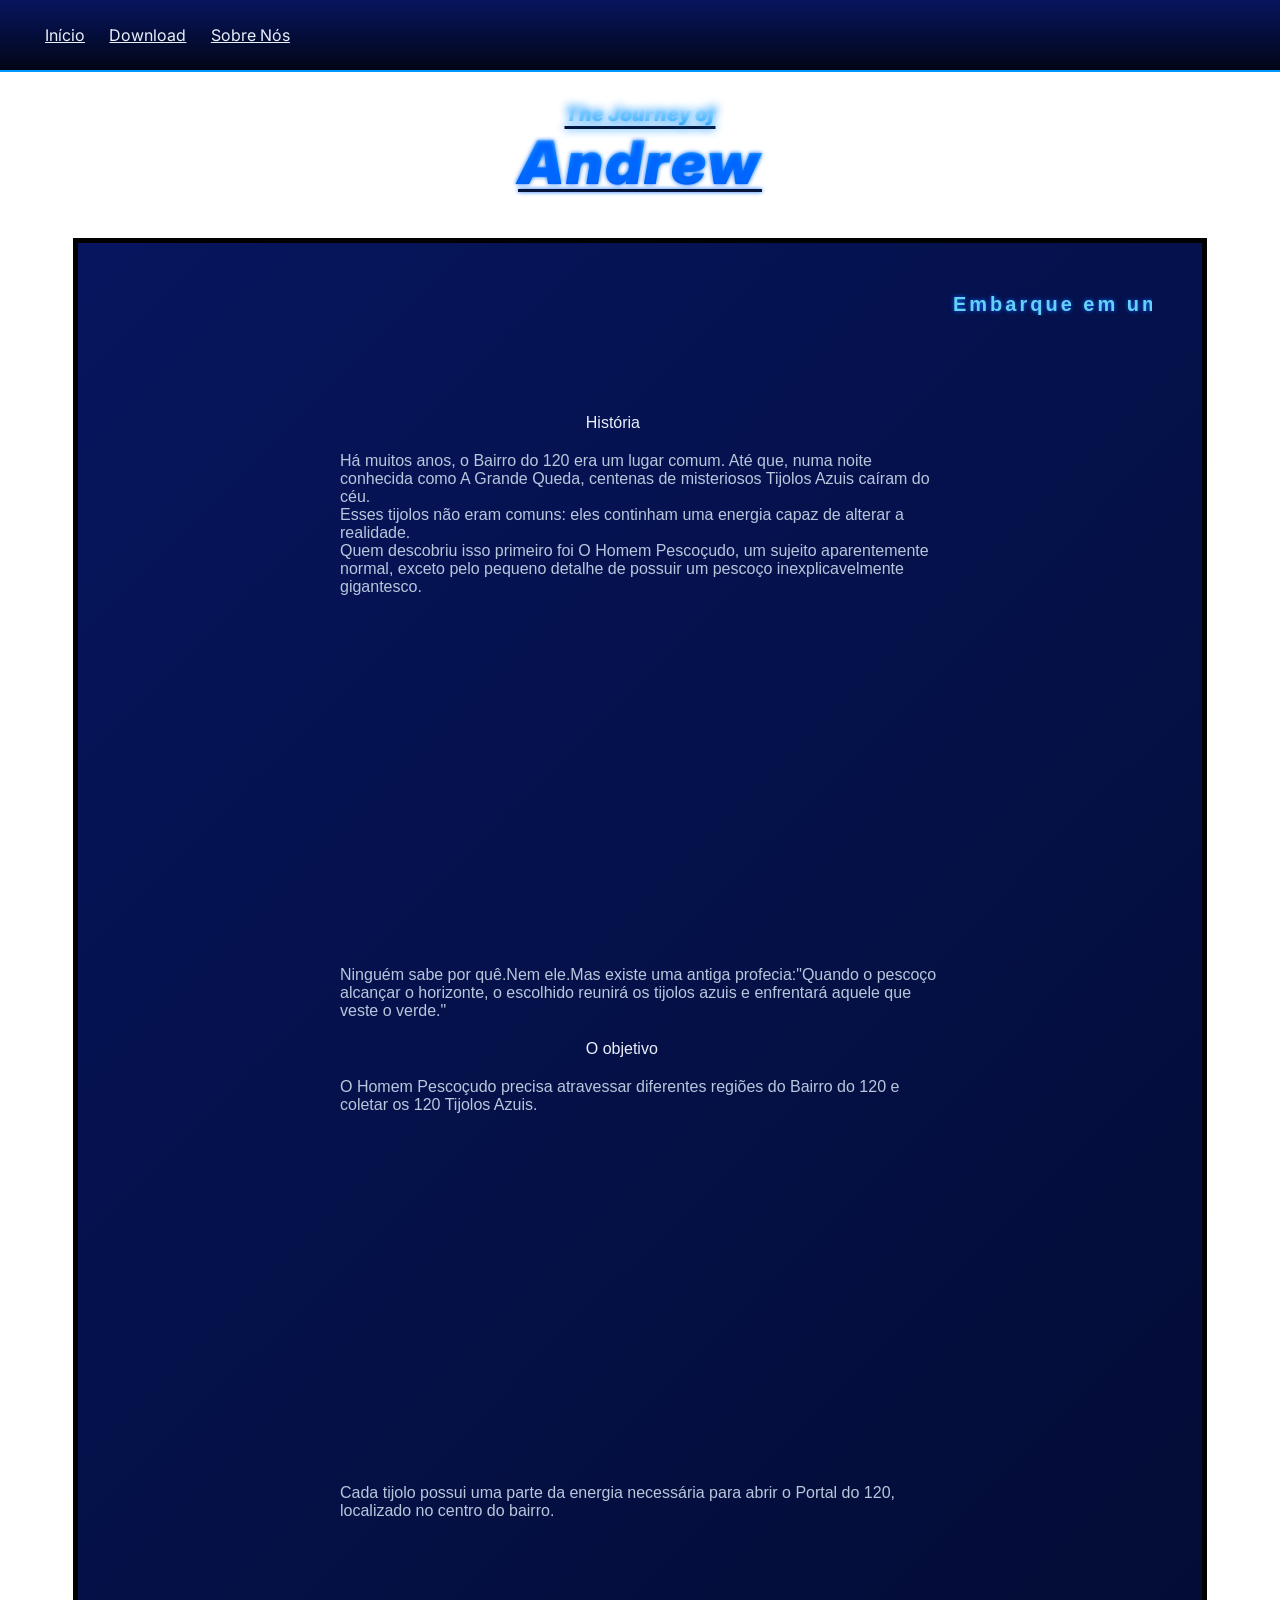
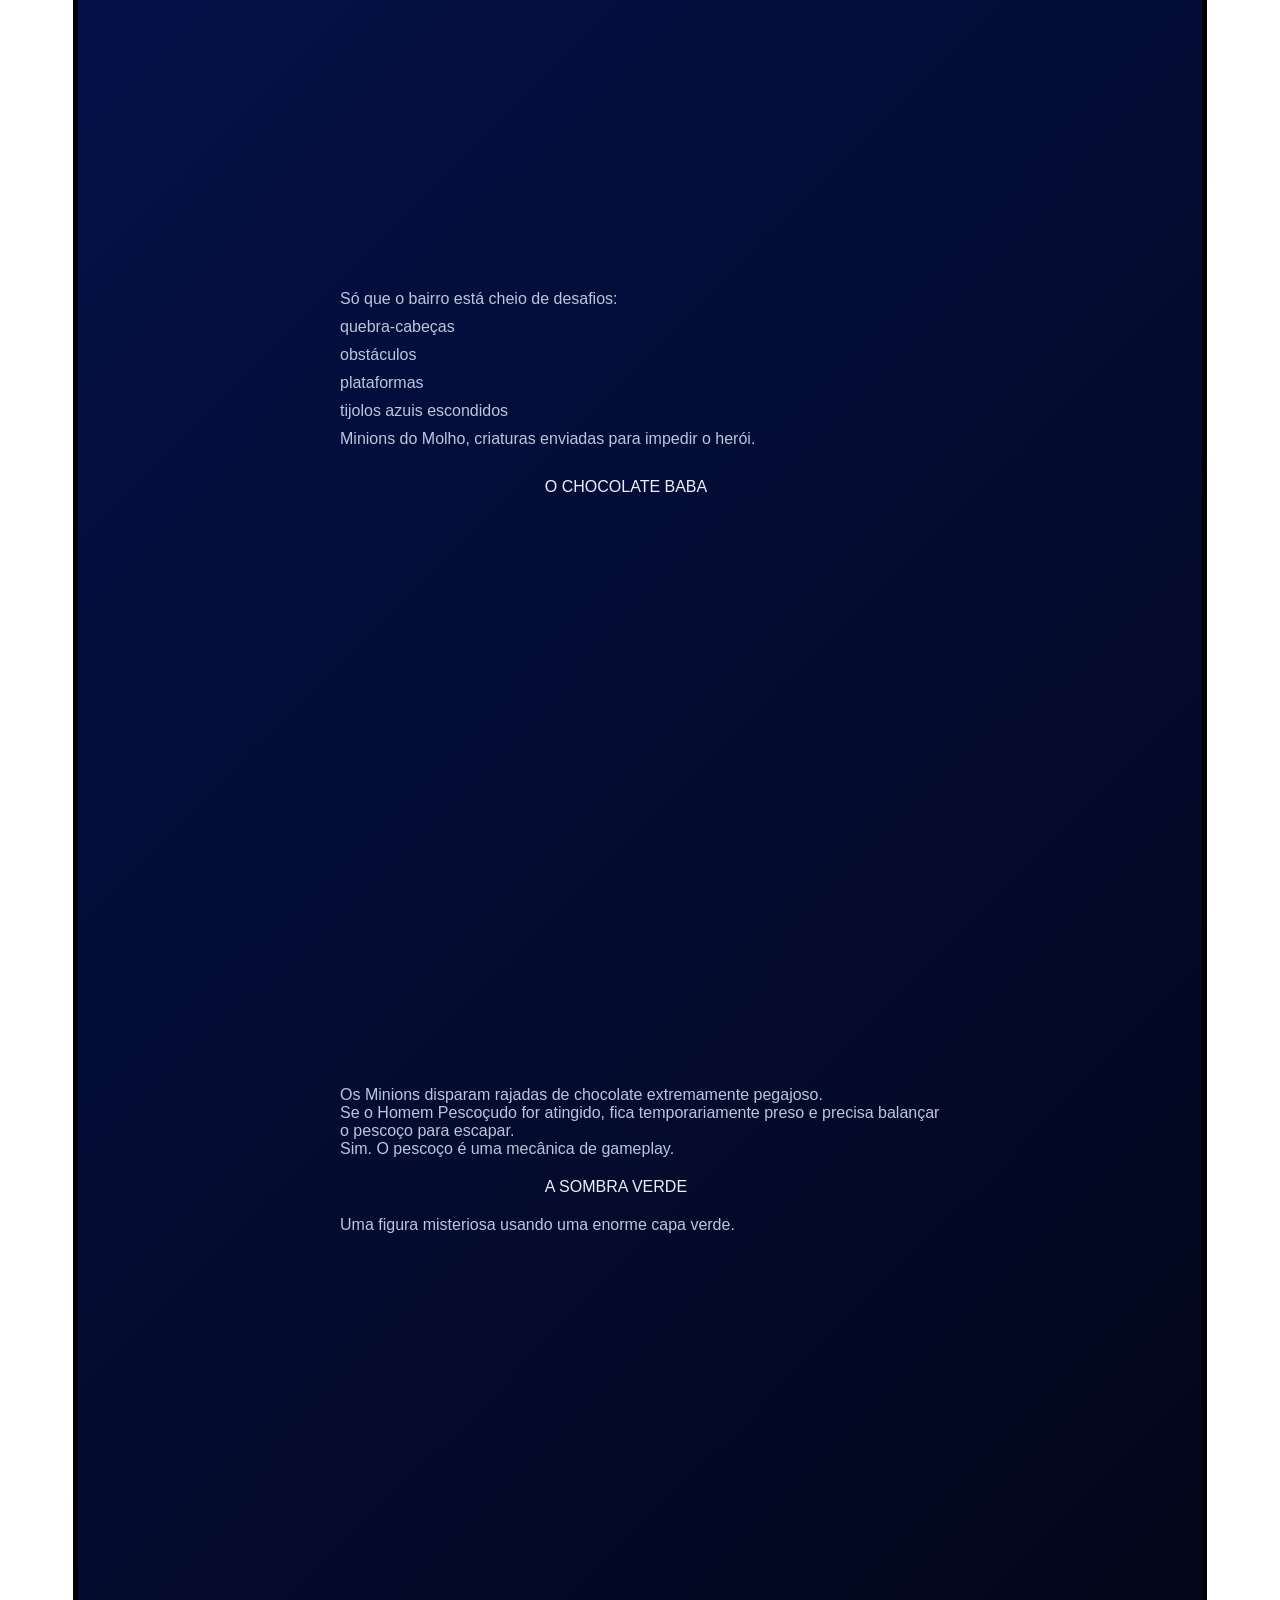
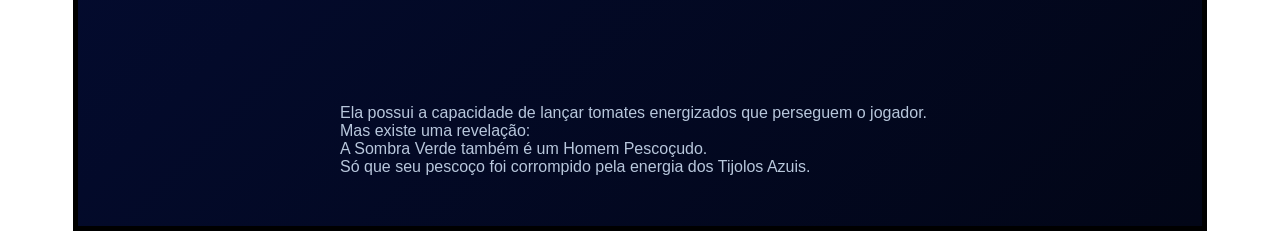
==== index.html @ 75922b2f "Add files via upload" ====
<!DOCTYPE html>
<html lang="en">
<head>
    <meta charset="UTF-8">
    <meta name="viewport" content="width=device-width, initial-scale=1.0">
    <title>Document</title>
    <link rel="stylesheet" href="style.css">
</head>
<body>
<header>
    <a href="index.html">Início</a>
    <a href="download.html">Download</a>
    <a href="sobre.html">Sobre Nós</a>
</header>

<h2 class="logo">The Journey of</h2>
<h1 class="logo">Andrew</h1>
<div class="bloco">
        <marquee behavior="" direction="left" scrollamount="7" class="texto">Embarque em uma jornada emocionate no 120 em busca dos tijolos azuis!</marquee>
        <img class="emblema" src="imagens/WhatsApp Image 2026-09-21 at 6.28.26 PM.jpeg" alt="">
    <div class="historia">
        <p style="color: var(--texto); margin-left: 48%; margin-bottom: 20px;">História</p>
        <p>Há muitos anos, o Bairro do 120 era um lugar comum. Até que, numa noite conhecida como A Grande Queda, centenas de misteriosos Tijolos Azuis caíram do céu.</p>
        <p>Esses tijolos não eram comuns: eles continham uma energia capaz de alterar a realidade.</p>
        <p>Quem descobriu isso primeiro foi O Homem Pescoçudo, um sujeito aparentemente normal, exceto pelo pequeno detalhe de possuir um pescoço inexplicavelmente gigantesco.</p>
        <img class="fav" src="imagens/andrew.jpeg" alt="">
        <p>Ninguém sabe por quê.Nem ele.Mas existe uma antiga profecia:"Quando o pescoço alcançar o horizonte, o escolhido reunirá os tijolos azuis e enfrentará aquele que veste o verde."</p>

        <p style="color: var(--texto); margin-left: 48%; margin-bottom: 20px; margin-top: 20px;">O objetivo</p>
        <p>O Homem Pescoçudo precisa atravessar diferentes regiões do Bairro do 120 e coletar os 120 Tijolos Azuis.</p>
        <img class="fav" src="imagens/120.jpeg" alt="">
        <p>Cada tijolo possui uma parte da energia necessária para abrir o Portal do 120, localizado no centro do bairro.</p>
        <img class="fav" src="imagens/tijolo.jpeg" alt="">
        <p>Só que o bairro está cheio de desafios:</p>
        <p class="top" style="margin-top: 10px;">quebra-cabeças</p>
        <p class="top">obstáculos</p>
        <p class="top">plataformas</p>
        <p class="top">tijolos azuis escondidos</p>
        <p class="top">Minions do Molho, criaturas enviadas para impedir o herói.</p>

        <p style="color: var(--texto); margin-left: 40%; margin-bottom: 20px; margin-top: 20px;"> O CHOCOLATE BABA</p>
        <img class="fav" style="height: 500px;" src="imagens/rakela.jpeg" alt="">
        <p>Os Minions disparam rajadas de chocolate extremamente pegajoso.</p>
        <p>Se o Homem Pescoçudo for atingido, fica temporariamente preso e precisa balançar o pescoço para escapar.</p>
        <p>Sim. O pescoço é uma mecânica de gameplay.</p>

        <p style="color: var(--texto); margin-left: 40%; margin-bottom: 20px; margin-top: 20px;">A SOMBRA VERDE</p>
        <p>Uma figura misteriosa usando uma enorme capa verde.</p>
        <img class="fav" style="height: 400px;" src="imagens/arthur.jpeg" alt="">
        <p>Ela possui a capacidade de lançar tomates energizados que perseguem o jogador.</p>
        <p>Mas existe uma revelação:</p>
        <p>A Sombra Verde também é um Homem Pescoçudo.</p>
        <p>Só que seu pescoço foi corrompido pela energia dos Tijolos Azuis.</p>
    </div>
</div>

<script src="main.js"></script>
</body>
</html>
---- style.css ----
@import url('https://fonts.googleapis.com/css2?family=Inter:ital,wght@1,900&display=swap');

* {
    margin: 0;
    padding: 0;
}

body {
    font-family: Arial, Helvetica, sans-serif;
    background-image: url(imagens/fundo-azul.png);
    background-size: cover;
    background-position: center;
}

.logo {
    font-family: 'Inter', sans-serif;
    font-style: italic;
    font-weight: 900;
    text-align: center;
    text-decoration-line: underline;
    text-decoration-color: rgb(5, 21, 60);
    text-decoration-thickness: 3px;
    text-underline-offset: 5px;
}


h1 {
    margin-bottom: 40px;
    font-size: 50px;
    letter-spacing: 2px;
        font-size: 60px;
    font-weight: 900;

    background: linear-gradient(
        180deg,
        #a8efff,
        #0099ff,
        #0033cc
    );

    -webkit-background-clip: text;
    background-clip: text;
    color: transparent;

    

    text-shadow: 0 0 4px #0066ff;
}

h2{
    margin-top: 30px;
    font-size: 20px;
     background: linear-gradient(
        180deg,
        #ffffff 0%,
        #ffffff 25%,
        #bdefff 60%,
        #4db8ff 100%
    );

    -webkit-background-clip: text;
    background-clip: text;
    color: transparent;

    text-shadow: 0 0 10px #008cff;
}

.blinking-text {
  transition: opacity 0.5s;
}

.bloco {
    justify-content: center;
    border: 5px, solid;
       background: linear-gradient(
        135deg,
        #06155E,
        #020617
    );
    padding: 50px;
    margin: 0 auto;
    width: 80%;
}

header{
    padding: 25px;
      background: linear-gradient(
        180deg,
        #06155E,
        #020617
    );
    border-bottom: 2px solid #0099ff;
}

header a {
    color: #EAEFF9;
    margin-left: 20px;
    font-family: 'Inter', sans-serif;
}

header a:hover {
    color: #66D1F2;
}

.texto {
    color: #66d1f2;
    font-size: 20px;
    font-weight: bold;
    letter-spacing: 3px;
    text-shadow: 0 0 4px #0066ff;
    margin-bottom: 50px;
}

.emblema{
    height: 400px;
    border-radius: 10px;
    margin-left: 25%;
    margin-bottom: 40px;
}

:root {
    --fundo: #01010D;
    --fundo-secundario: #06155E;

    --texto: #EAEFF9;
    --texto-secundario: #B8C7DC;
    --texto-discreto: #8193AD;

    --azul: #0066FF;
    --ciano: #66D1F2;
}

p{
    color: var(--texto-secundario);
    width: 600px;
}

.historia{
    display: flex;
    flex-direction: column;
    justify-content: center;
    align-items: center;
}

.fav {
    height: 300px;
    border-radius: 10px;
    margin-bottom: 40px;
    margin-top: 30px;
}

.top{
    margin-bottom: 10px;
}

button{
        display: inline-block;
    padding: 12px 28px;

    background: linear-gradient(
        135deg,
        #0033cc,
        #0066ff
    );

    color: #EAEFF9;
    font-size: 16px;
    font-weight: 700;
    letter-spacing: 1px;

    text-decoration: none;

    border: 2px solid #66D1F2;
    border-radius: 8px;

    box-shadow: 0 0 5px #0066ff;

    transition: 0.3s;

    margin-left: 45%;
}

button:hover {
    background: linear-gradient(
        135deg,
        #0066ff,
        #00aaff
    );

    box-shadow: 0 0 12px #0066ff;

    transform: translateY(-2px);
}

button:active {
    transform: translateY(1px);
    box-shadow: 0 0 5px #0066ff;
}

.int{
    color: #66d1f2;
    font-size: 20px;
    font-weight: bold;
    text-shadow: 0 0 4px #0066ff;
    margin-bottom: 50px;
    margin-left: 45%;
}
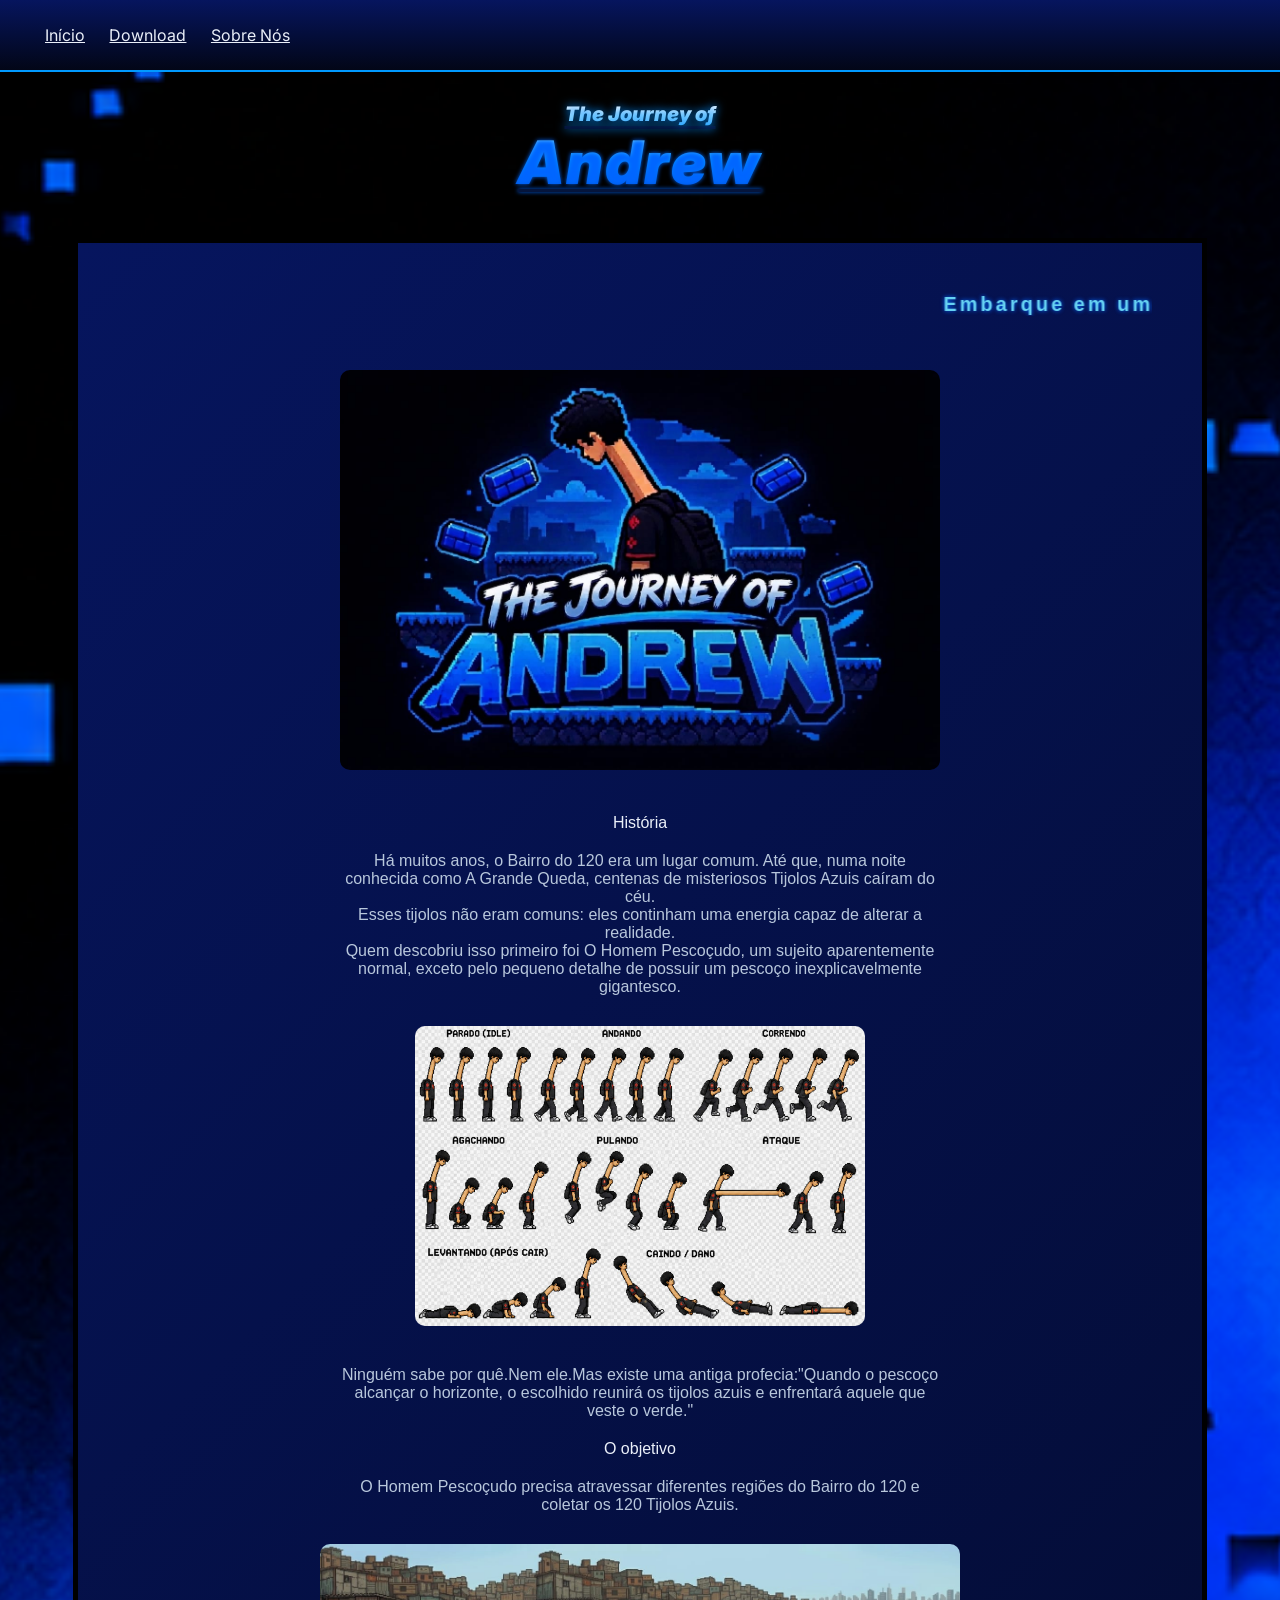
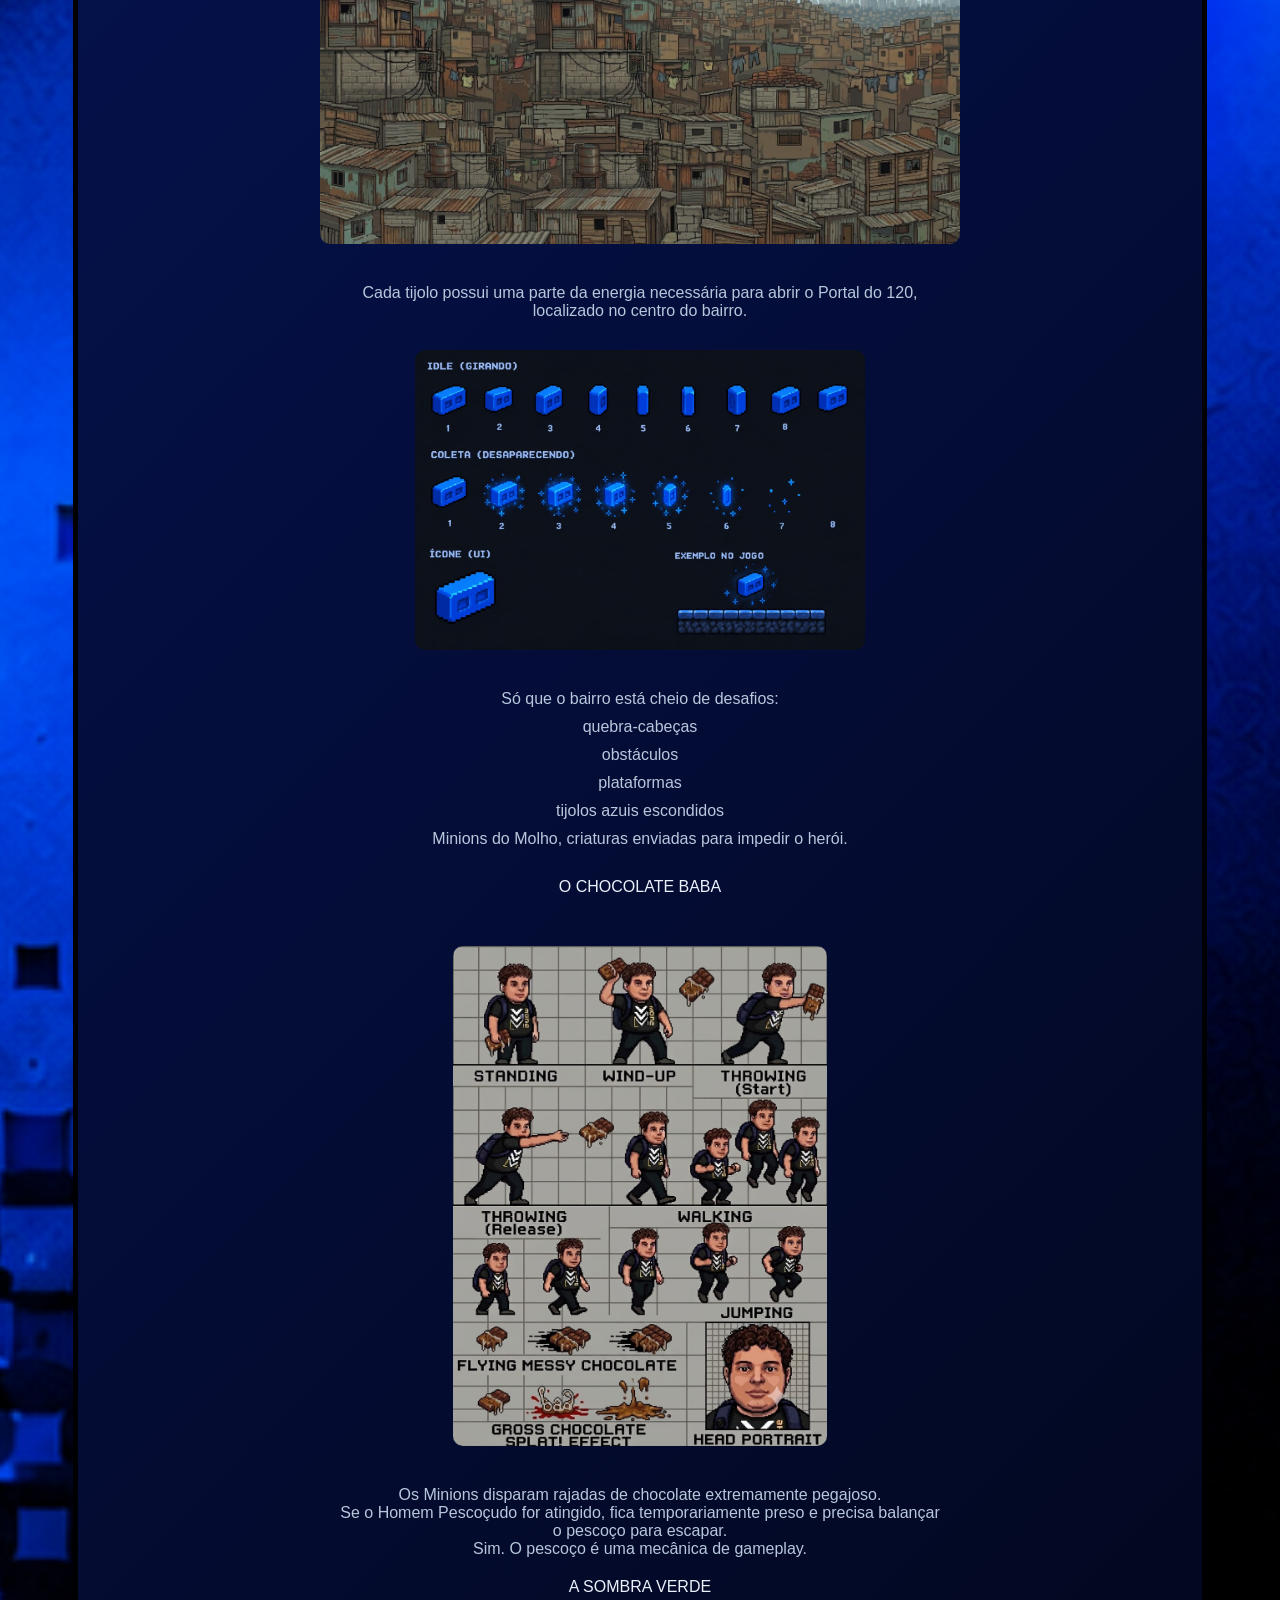
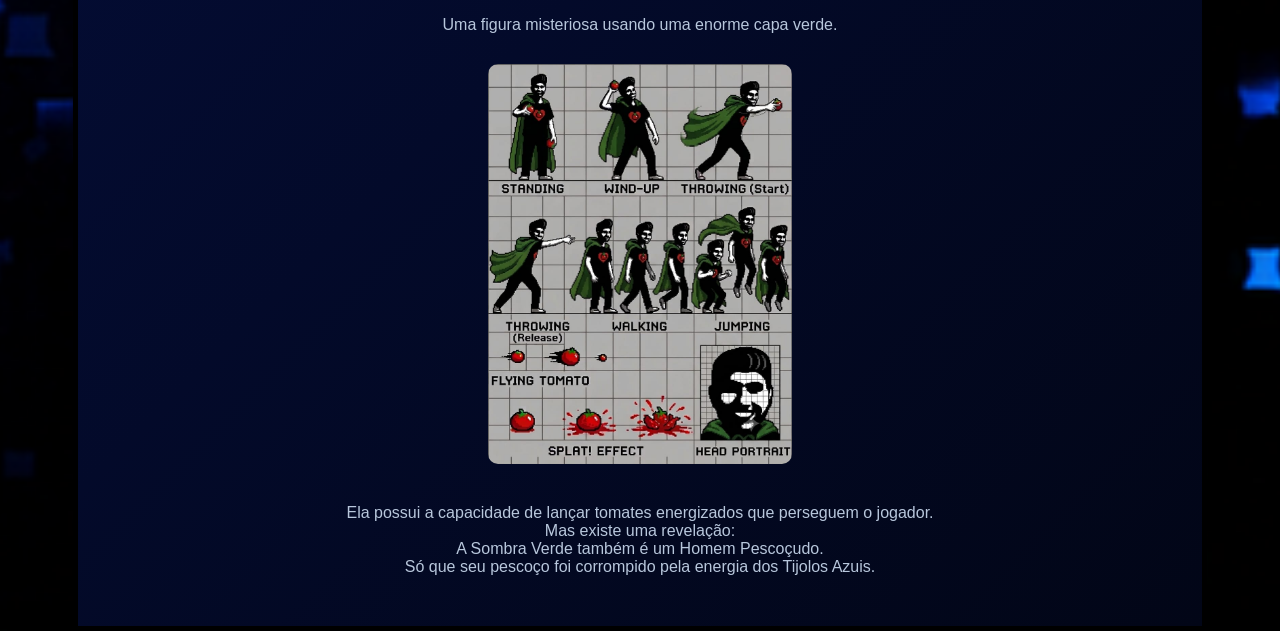
==== commit 8ae55275: "Add files via upload" ====
--- a/index.html
+++ b/index.html
@@ -19,14 +19,14 @@
         <marquee behavior="" direction="left" scrollamount="7" class="texto">Embarque em uma jornada emocionate no 120 em busca dos tijolos azuis!</marquee>
         <img class="emblema" src="imagens/WhatsApp Image 2026-09-21 at 6.28.26 PM.jpeg" alt="">
     <div class="historia">
-        <p style="color: var(--texto); margin-left: 48%; margin-bottom: 20px;">História</p>
+        <p style="color: var(--texto);  margin-bottom: 20px;">História</p>
         <p>Há muitos anos, o Bairro do 120 era um lugar comum. Até que, numa noite conhecida como A Grande Queda, centenas de misteriosos Tijolos Azuis caíram do céu.</p>
         <p>Esses tijolos não eram comuns: eles continham uma energia capaz de alterar a realidade.</p>
         <p>Quem descobriu isso primeiro foi O Homem Pescoçudo, um sujeito aparentemente normal, exceto pelo pequeno detalhe de possuir um pescoço inexplicavelmente gigantesco.</p>
         <img class="fav" src="imagens/andrew.jpeg" alt="">
         <p>Ninguém sabe por quê.Nem ele.Mas existe uma antiga profecia:"Quando o pescoço alcançar o horizonte, o escolhido reunirá os tijolos azuis e enfrentará aquele que veste o verde."</p>
 
-        <p style="color: var(--texto); margin-left: 48%; margin-bottom: 20px; margin-top: 20px;">O objetivo</p>
+        <p style="color: var(--texto);  margin-bottom: 20px; margin-top: 20px;">O objetivo</p>
         <p>O Homem Pescoçudo precisa atravessar diferentes regiões do Bairro do 120 e coletar os 120 Tijolos Azuis.</p>
         <img class="fav" src="imagens/120.jpeg" alt="">
         <p>Cada tijolo possui uma parte da energia necessária para abrir o Portal do 120, localizado no centro do bairro.</p>
@@ -38,13 +38,13 @@
         <p class="top">tijolos azuis escondidos</p>
         <p class="top">Minions do Molho, criaturas enviadas para impedir o herói.</p>
 
-        <p style="color: var(--texto); margin-left: 40%; margin-bottom: 20px; margin-top: 20px;"> O CHOCOLATE BABA</p>
+        <p style="color: var(--texto);  margin-bottom: 20px; margin-top: 20px;"> O CHOCOLATE BABA</p>
         <img class="fav" style="height: 500px;" src="imagens/rakela.jpeg" alt="">
         <p>Os Minions disparam rajadas de chocolate extremamente pegajoso.</p>
         <p>Se o Homem Pescoçudo for atingido, fica temporariamente preso e precisa balançar o pescoço para escapar.</p>
         <p>Sim. O pescoço é uma mecânica de gameplay.</p>
 
-        <p style="color: var(--texto); margin-left: 40%; margin-bottom: 20px; margin-top: 20px;">A SOMBRA VERDE</p>
+        <p style="color: var(--texto);  margin-bottom: 20px; margin-top: 20px;">A SOMBRA VERDE</p>
         <p>Uma figura misteriosa usando uma enorme capa verde.</p>
         <img class="fav" style="height: 400px;" src="imagens/arthur.jpeg" alt="">
         <p>Ela possui a capacidade de lançar tomates energizados que perseguem o jogador.</p>
--- a/style.css
+++ b/style.css
@@ -80,6 +80,7 @@
     padding: 50px;
     margin: 0 auto;
     width: 80%;
+    text-align: center;
 }
 
 header{
@@ -114,7 +115,6 @@
 .emblema{
     height: 400px;
     border-radius: 10px;
-    margin-left: 25%;
     margin-bottom: 40px;
 }
 
@@ -205,4 +205,3 @@
     margin-bottom: 50px;
     margin-left: 45%;
 }
-
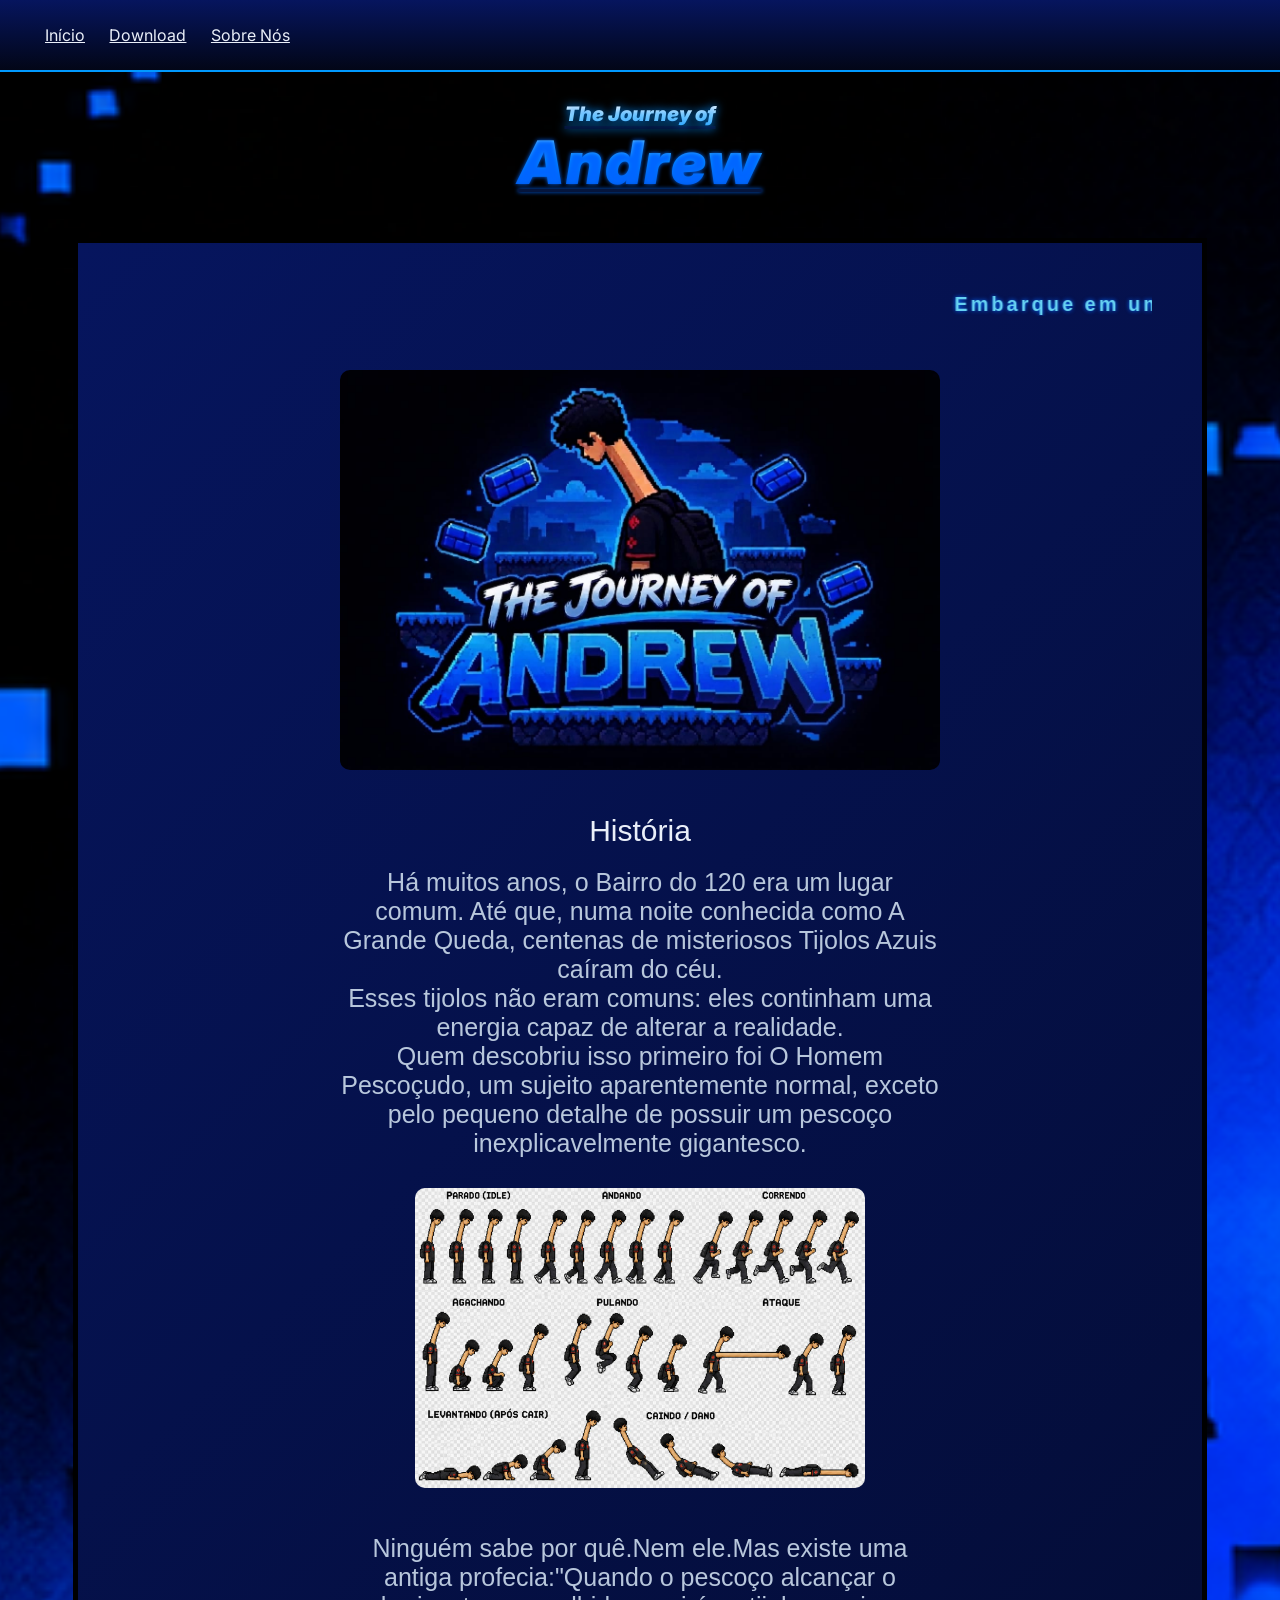
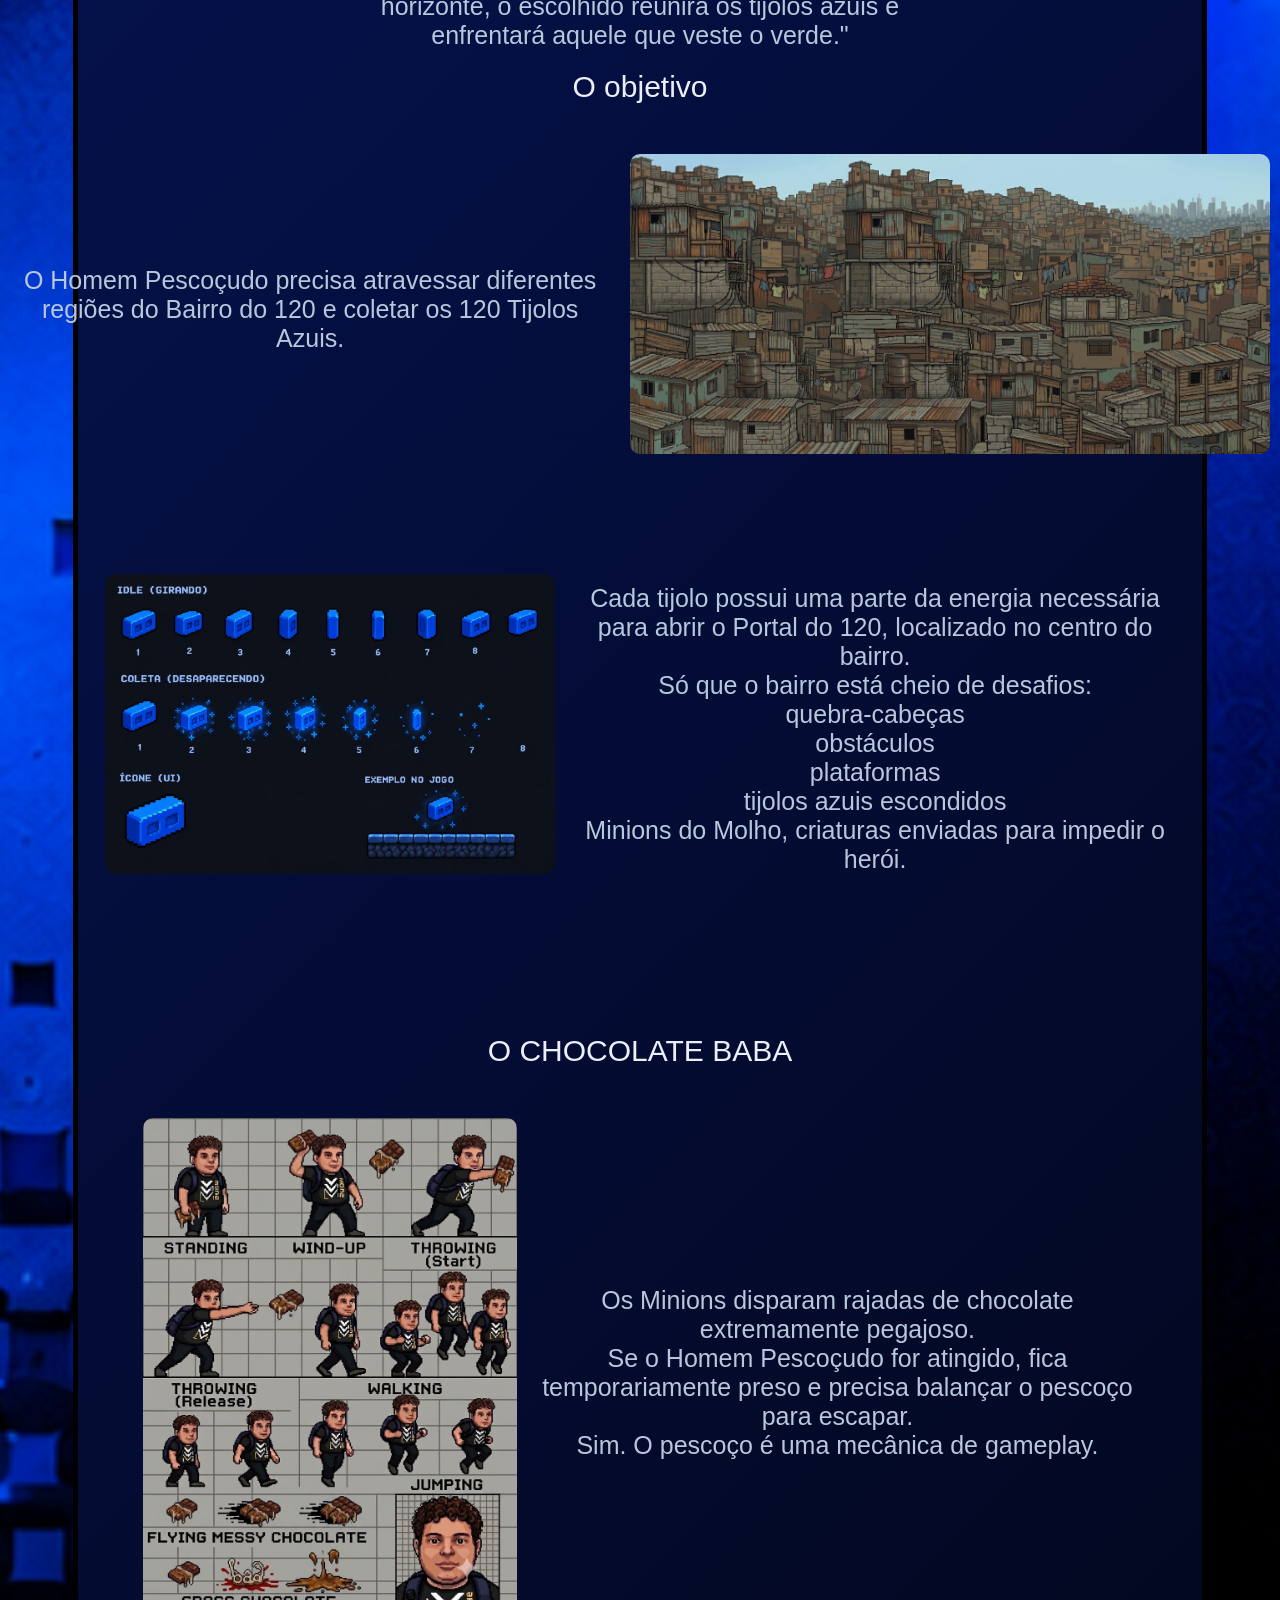
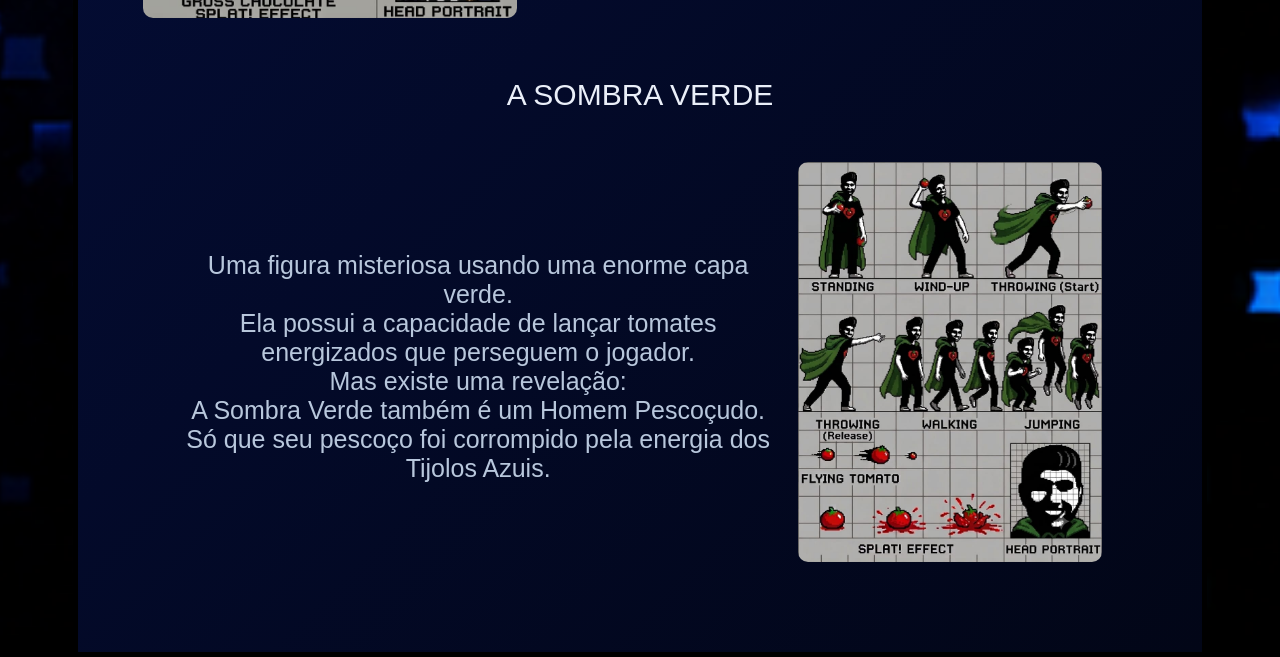
==== commit e05359a3: "Refactor index.html for improved layout and styling Updated the HTML structure and styles for better" ====
--- a/index.html
+++ b/index.html
@@ -19,41 +19,50 @@
         <marquee behavior="" direction="left" scrollamount="7" class="texto">Embarque em uma jornada emocionate no 120 em busca dos tijolos azuis!</marquee>
         <img class="emblema" src="imagens/WhatsApp Image 2026-09-21 at 6.28.26 PM.jpeg" alt="">
     <div class="historia">
-        <p style="color: var(--texto);  margin-bottom: 20px;">História</p>
-        <p>Há muitos anos, o Bairro do 120 era um lugar comum. Até que, numa noite conhecida como A Grande Queda, centenas de misteriosos Tijolos Azuis caíram do céu.</p>
-        <p>Esses tijolos não eram comuns: eles continham uma energia capaz de alterar a realidade.</p>
-        <p>Quem descobriu isso primeiro foi O Homem Pescoçudo, um sujeito aparentemente normal, exceto pelo pequeno detalhe de possuir um pescoço inexplicavelmente gigantesco.</p>
+        <p style="color: var(--texto);  margin-bottom: 20px; font-size: 30px;">História</p>
+        <p style="font-size: 25px;">Há muitos anos, o Bairro do 120 era um lugar comum. Até que, numa noite conhecida como A Grande Queda, centenas de misteriosos Tijolos Azuis caíram do céu. <br>
+        Esses tijolos não eram comuns: eles continham uma energia capaz de alterar a realidade. <br>
+        Quem descobriu isso primeiro foi O Homem Pescoçudo, um sujeito aparentemente normal, exceto pelo pequeno detalhe de possuir um pescoço inexplicavelmente gigantesco. <br>
         <img class="fav" src="imagens/andrew.jpeg" alt="">
-        <p>Ninguém sabe por quê.Nem ele.Mas existe uma antiga profecia:"Quando o pescoço alcançar o horizonte, o escolhido reunirá os tijolos azuis e enfrentará aquele que veste o verde."</p>
+        <p style="font-size: 25px;">Ninguém sabe por quê.Nem ele.Mas existe uma antiga profecia:"Quando o pescoço alcançar o horizonte, o escolhido reunirá os tijolos azuis e enfrentará aquele que veste o verde."</p>
 
-        <p style="color: var(--texto);  margin-bottom: 20px; margin-top: 20px;">O objetivo</p>
-        <p>O Homem Pescoçudo precisa atravessar diferentes regiões do Bairro do 120 e coletar os 120 Tijolos Azuis.</p>
+        <p style="color: var(--texto);  margin-bottom: 20px; margin-top: 20px; font-size: 30px; ">O objetivo</p>
+        <div style="display: flex; justify-content: center; align-items: center; gap: 20px; margin-bottom: 50px;">
+        <p style="font-size: 25px;">O Homem Pescoçudo precisa atravessar diferentes regiões do Bairro do 120 e coletar os 120 Tijolos Azuis.</p>
         <img class="fav" src="imagens/120.jpeg" alt="">
-        <p>Cada tijolo possui uma parte da energia necessária para abrir o Portal do 120, localizado no centro do bairro.</p>
+        </div>
+
+        <div style="display: flex; justify-content: center; align-items: center; gap: 20px; margin-bottom: 100px;">
         <img class="fav" src="imagens/tijolo.jpeg" alt="">
-        <p>Só que o bairro está cheio de desafios:</p>
-        <p class="top" style="margin-top: 10px;">quebra-cabeças</p>
-        <p class="top">obstáculos</p>
-        <p class="top">plataformas</p>
-        <p class="top">tijolos azuis escondidos</p>
-        <p class="top">Minions do Molho, criaturas enviadas para impedir o herói.</p>
+        <p style="font-size: 25px;">Cada tijolo possui uma parte da energia necessária para abrir o Portal do 120, localizado no centro do bairro. <br>   
+        Só que o bairro está cheio de desafios: <br>
+        quebra-cabeças <br>
+        obstáculos <br>
+        plataformas <br>
+        tijolos azuis escondidos <br>
+        Minions do Molho, criaturas enviadas para impedir o herói.</p>
+        </div>
 
-        <p style="color: var(--texto);  margin-bottom: 20px; margin-top: 20px;"> O CHOCOLATE BABA</p>
+        <p style="color: var(--texto);  margin-bottom: 20px; margin-top: 20px; font-size: 30px;"> O CHOCOLATE BABA</p>
+        <div style="display: flex; justify-content: center; align-items: center; gap: 20px;">
         <img class="fav" style="height: 500px;" src="imagens/rakela.jpeg" alt="">
-        <p>Os Minions disparam rajadas de chocolate extremamente pegajoso.</p>
-        <p>Se o Homem Pescoçudo for atingido, fica temporariamente preso e precisa balançar o pescoço para escapar.</p>
-        <p>Sim. O pescoço é uma mecânica de gameplay.</p>
+        <p style="font-size: 25px;">Os Minions disparam rajadas de chocolate extremamente pegajoso. <br>
+        Se o Homem Pescoçudo for atingido, fica temporariamente preso e precisa balançar o pescoço para escapar. <br>
+        Sim. O pescoço é uma mecânica de gameplay.</p>
+        </div>
 
-        <p style="color: var(--texto);  margin-bottom: 20px; margin-top: 20px;">A SOMBRA VERDE</p>
-        <p>Uma figura misteriosa usando uma enorme capa verde.</p>
+        <p style="color: var(--texto);  margin-bottom: 20px; margin-top: 20px; font-size: 30px;">A SOMBRA VERDE</p>
+        <div style="display: flex; justify-content: center; align-items: center; gap: 20px;">
+        <p style="font-size: 25px;">Uma figura misteriosa usando uma enorme capa verde. <br>
+        Ela possui a capacidade de lançar tomates energizados que perseguem o jogador. <br>
+        Mas existe uma revelação: <br>
+        A Sombra Verde também é um Homem Pescoçudo. <br>
+        Só que seu pescoço foi corrompido pela energia dos Tijolos Azuis.</p>
         <img class="fav" style="height: 400px;" src="imagens/arthur.jpeg" alt="">
-        <p>Ela possui a capacidade de lançar tomates energizados que perseguem o jogador.</p>
-        <p>Mas existe uma revelação:</p>
-        <p>A Sombra Verde também é um Homem Pescoçudo.</p>
-        <p>Só que seu pescoço foi corrompido pela energia dos Tijolos Azuis.</p>
+        </div>
     </div>
 </div>
 
 <script src="main.js"></script>
 </body>
-</html>+</html>
